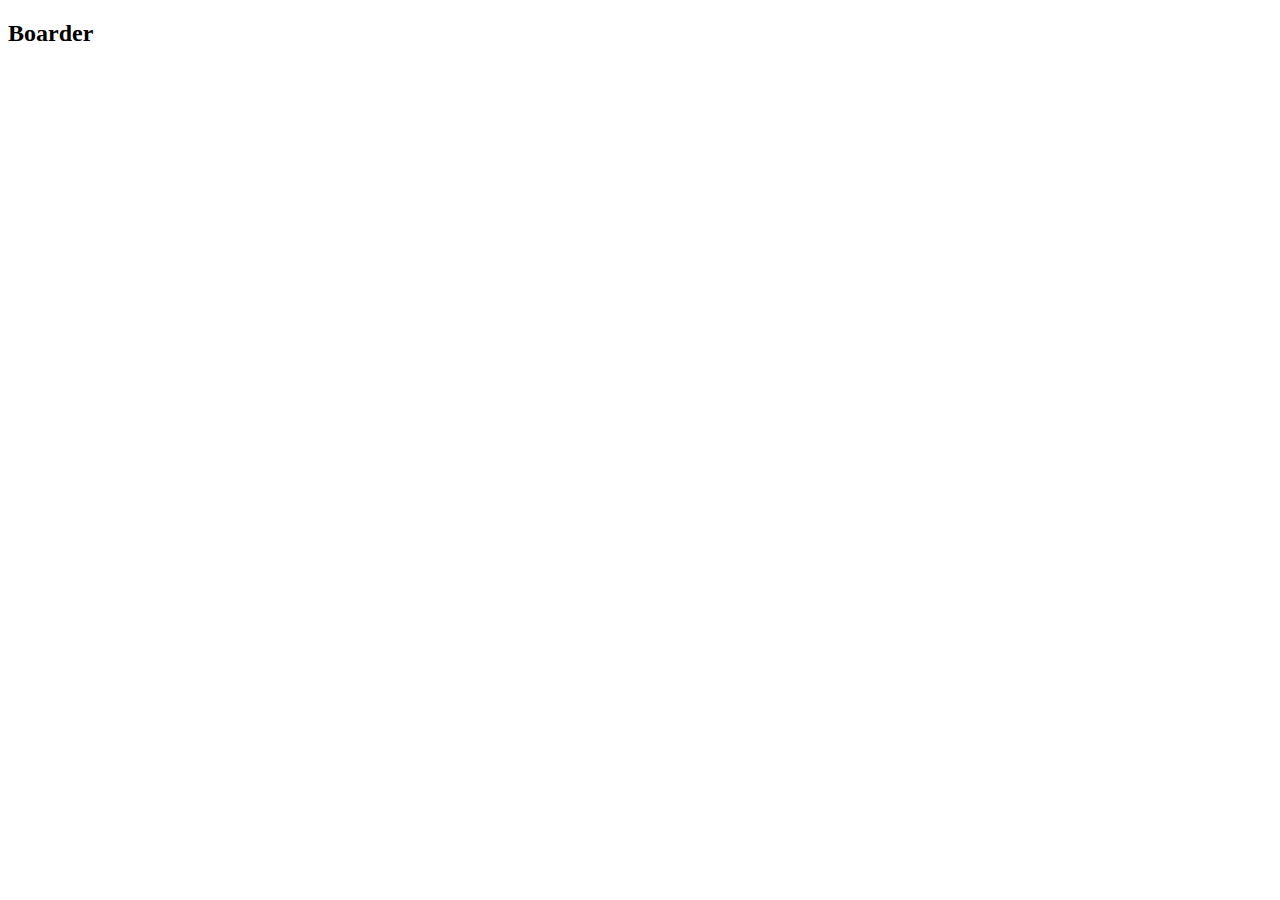
==== Desarrollo web/Front/html/css_cheat_sheet.html @ ec936365 "Created the .css and .html for the css cheat sheet" ====
<!DOCTYPE html>
<html lang="en">
<head>
    <meta charset="UTF-8">
    <meta http-equiv="X-UA-Compatible" content="IE=edge">
    <meta name="viewport" content="width=device-width, initial-scale=1.0">
    <title>CSS Cheat Sheet</title>
    <link rel="stylesheet" type="text/css" href="Desarrollo web/Front/css/css_cheat_sheet.css">
</head>
<body>
    <div>
        <h2 class="Subtitles">Boarder</h2>
    </div>
</body>
</html>
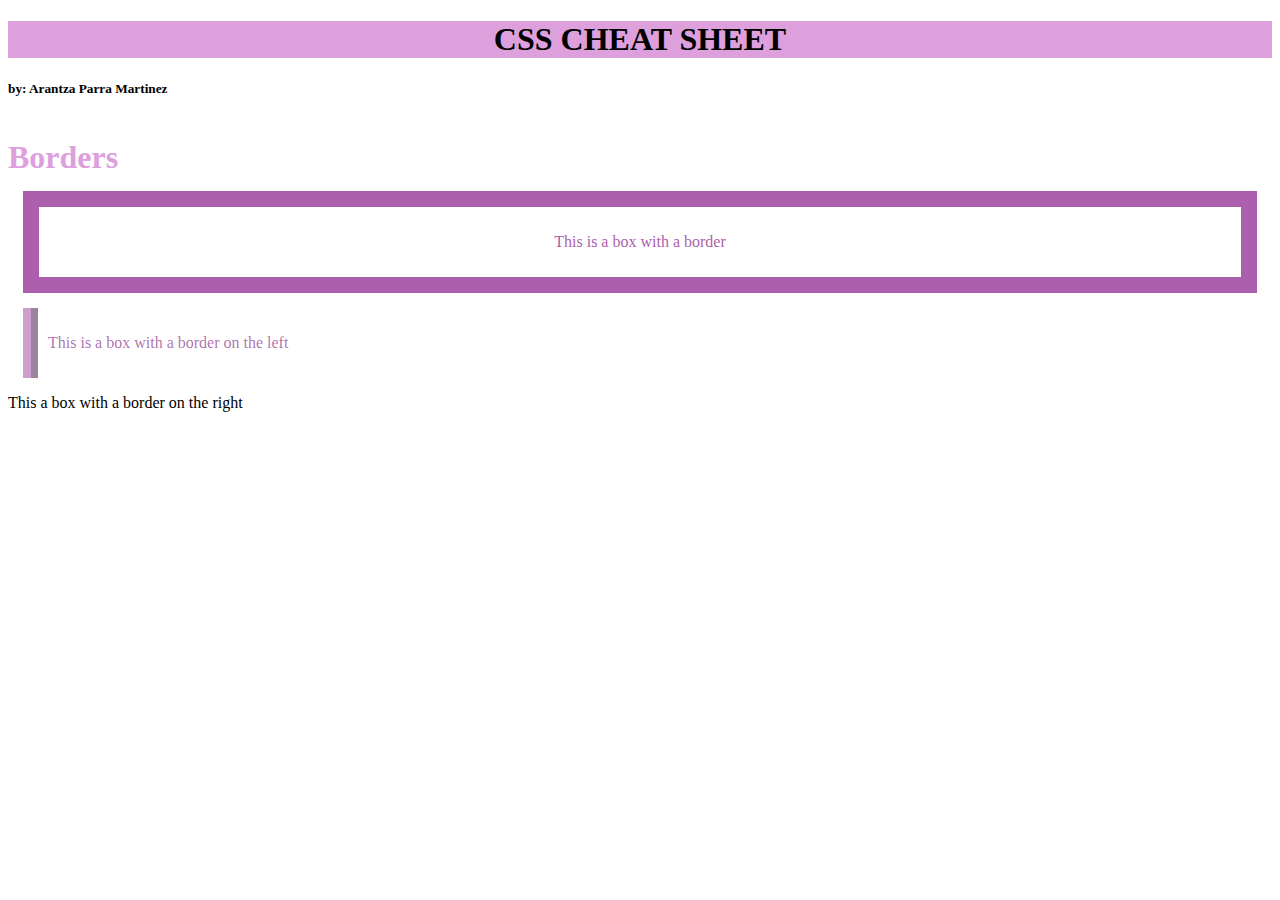
==== commit 6b69f3aa: "Added "borders" to the css cheat sheet" ====
--- a/Desarrollo web/Front/html/css_cheat_sheet.html
+++ b/Desarrollo web/Front/html/css_cheat_sheet.html
@@ -4,12 +4,27 @@
     <meta charset="UTF-8">
     <meta http-equiv="X-UA-Compatible" content="IE=edge">
     <meta name="viewport" content="width=device-width, initial-scale=1.0">
+    <link rel="stylesheet" type="text/css" href="../css/css_cheat_sheet.css">
     <title>CSS Cheat Sheet</title>
-    <link rel="stylesheet" type="text/css" href="Desarrollo web/Front/css/css_cheat_sheet.css">
 </head>
 <body>
-    <div>
-        <h2 class="Subtitles">Boarder</h2>
+    <h1>CSS CHEAT SHEET</h1>
+
+    <h5>by: Arantza Parra Martinez</h5>
+
+    <h4>Borders</h4>
+    <div class=border>
+       <p>This is a box with a border</p> 
     </div>
+    
+    <div class="border-left">
+        <p>This is a box with a  border on the left</p>
+    </div>
+    
+    <div class="border-right">
+        <p>This a box with a border on the right</p>
+
+    </div>
+
 </body>
 </html>--- a/Desarrollo web/Front/css/css_cheat_sheet.css
+++ b/Desarrollo web/Front/css/css_cheat_sheet.css
@@ -0,0 +1,25 @@
+h1{
+    background-color: plum;
+    text-align: center;
+}
+h4{
+  font-size: 2em;
+  color:plum;
+  margin-bottom: .3em;
+}
+.border{
+    border: 1rem solid;
+    text-align:center;
+    color:rgb(172,95,172); 
+    margin: 15px;
+    padding: 10px; 
+}
+
+.border-left{
+    border-left: 4mm;
+    border-left-style:ridge;
+    border-color: rgba(172,95,172,.6); 
+    margin: 15px;
+    padding: 10px; 
+    color:rgba(119, 12, 119, 0.6)
+}
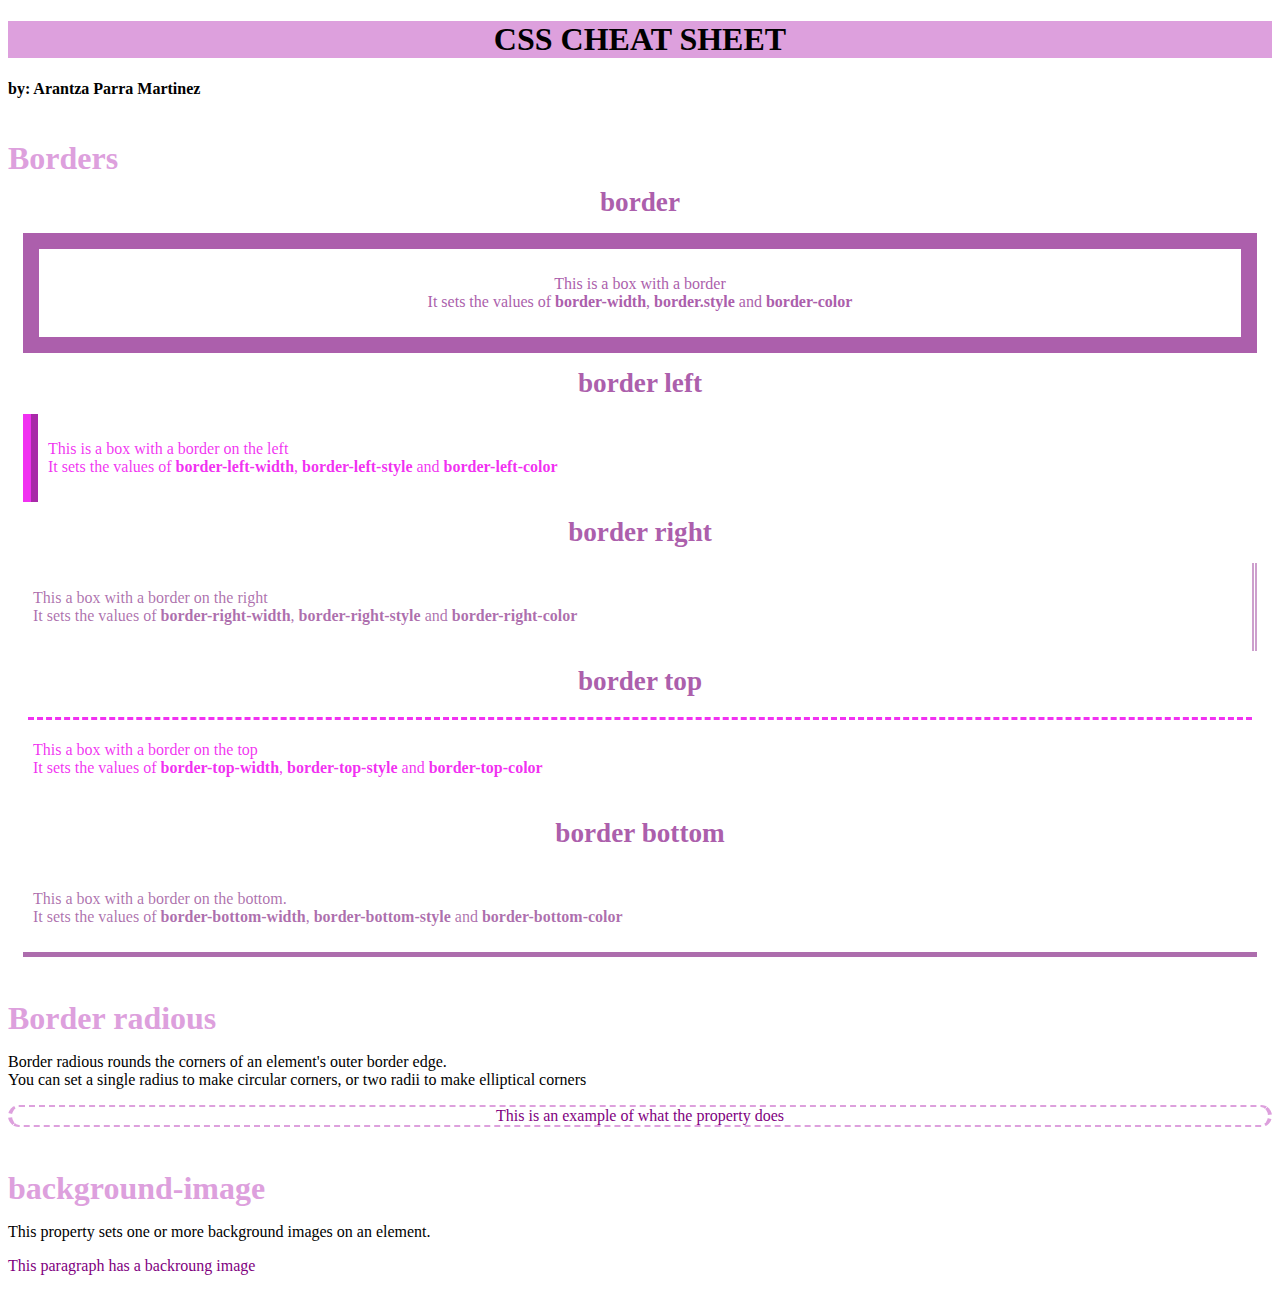
==== commit 1ac9da08: "Added infomation to the css cheat sheet" ====
--- a/Desarrollo web/Front/html/css_cheat_sheet.html
+++ b/Desarrollo web/Front/html/css_cheat_sheet.html
@@ -10,21 +10,68 @@
 <body>
     <h1>CSS CHEAT SHEET</h1>
 
-    <h5>by: Arantza Parra Martinez</h5>
+    <h6>by: Arantza Parra Martinez</h6>
 
     <h4>Borders</h4>
+    <h5>border</h5>
     <div class=border>
-       <p>This is a box with a border</p> 
+       <p>This is a box with a border<br>
+        It sets the values of <strong>border-width</strong>, 
+        <strong>border.style</strong> and 
+        <strong>border-color</strong></p> 
     </div>
-    
+
+    <h5>border left</h5>
     <div class="border-left">
-        <p>This is a box with a  border on the left</p>
+        <p>This is a box with a  border on the left<br>
+            It sets the values of <strong>border-left-width</strong>, 
+            <strong>border-left-style</strong> and 
+            <strong>border-left-color</strong></p>
     </div>
-    
+
+    <h5>border right</h5>
     <div class="border-right">
-        <p>This a box with a border on the right</p>
+        <p>This a box with a border on the right<br>
+            It sets the values of <strong>border-right-width</strong>, 
+            <strong>border-right-style</strong> and 
+            <strong>border-right-color</strong></p>
 
     </div>
 
+    <h5>border top</h5>
+    <div class="border-top">
+        <p>This a box with a border on the top<br>
+            It sets the values of <strong>border-top-width</strong>, 
+            <strong>border-top-style</strong> and 
+            <strong>border-top-color</strong></p>
+
+    </div>
+
+    <h5>border bottom</h5>
+    <div class="border-bottom">
+        <p>This a box with a border on the bottom.<br>
+            It sets the values of <strong>border-bottom-width</strong>, 
+            <strong>border-bottom-style</strong> and 
+            <strong>border-bottom-color</strong>
+        </p>
+    </div>
+
+    <h4>Border radious</h4>
+    <div>
+        <p> Border radious rounds the corners of an element's outer border edge. <br>
+        You can set a single radius to make circular corners, 
+        or two radii to make elliptical corners</p>
+        <p class="border-radious">
+            This is an example of what the property does
+         </p>
+    </div>
+
+    <h4>background-image</h4>
+<div>
+    <p> This property sets one or more background images on an element.</p>
+    <p class="background-image">This paragraph has a backroung image</p>
+</div>
+
+
 </body>
 </html>--- a/Desarrollo web/Front/css/css_cheat_sheet.css
+++ b/Desarrollo web/Front/css/css_cheat_sheet.css
@@ -6,6 +6,17 @@
   font-size: 2em;
   color:plum;
   margin-bottom: .3em;
+}
+h5{
+    font-size: 1.7em;
+    color:rgb(172,95,172);;
+    margin-bottom: .3em;
+    margin-top: 10px;
+    text-align: center;
+  }
+h6{
+    font-size: 1em;
+    margin-top:1px;
 }
 .border{
     border: 1rem solid;
@@ -18,8 +29,49 @@
 .border-left{
     border-left: 4mm;
     border-left-style:ridge;
-    border-color: rgba(172,95,172,.6); 
+    border-color: rgba(239, 19, 239, 0.876); 
     margin: 15px;
     padding: 10px; 
+    color:rgba(239, 19, 239, 0.876);
+}
+.border-right{
+    border-right:thick double;
+    border-color: rgba(172,95,172,.6);
+    margin: 15px;
+    padding: 10px;
     color:rgba(119, 12, 119, 0.6)
 }
+
+.border-top{
+    border-top:3px;
+    border-top-style:dashed;
+    margin: 20px;
+    padding: 5px;
+    color:rgba(239, 19, 239, 0.876);
+}
+.border-bottom{
+    border-bottom:thick double;
+    border-bottom-style:solid;
+    margin: 15px;
+    padding: 10px;
+    color:rgba(119, 12, 119, 0.6)
+}
+
+.border-radious{
+    border: dashed;
+    border-radius:50px;
+    border-width: 2px 4px;
+    border-color:plum;
+    text-align: center;
+    color:purple
+}
+.background-image{
+    background-image: url("https://i.pinimg.com/originals/7c/e3/ff/7ce3ffef8231526180a4e86914e67cc9.jpg");
+    background-size:20px;
+    color:purple;
+}
+
+
+
+
+
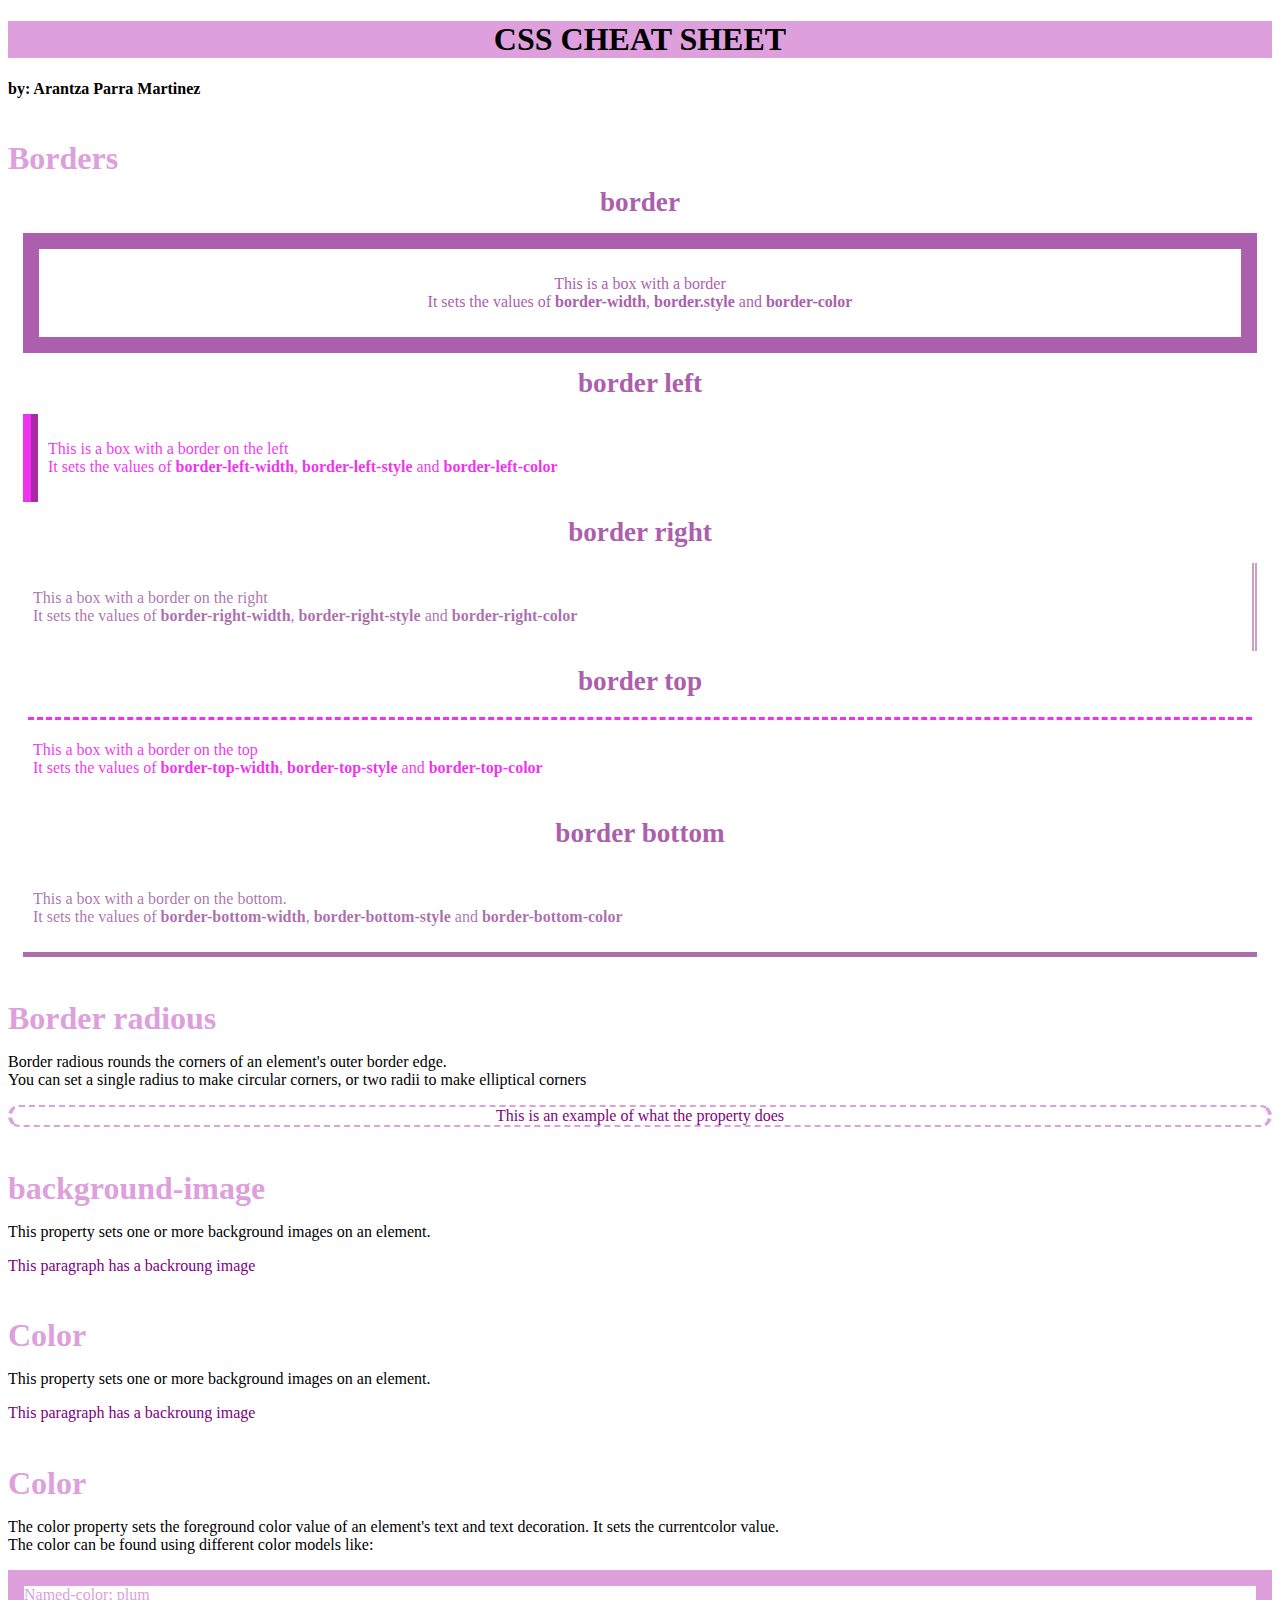
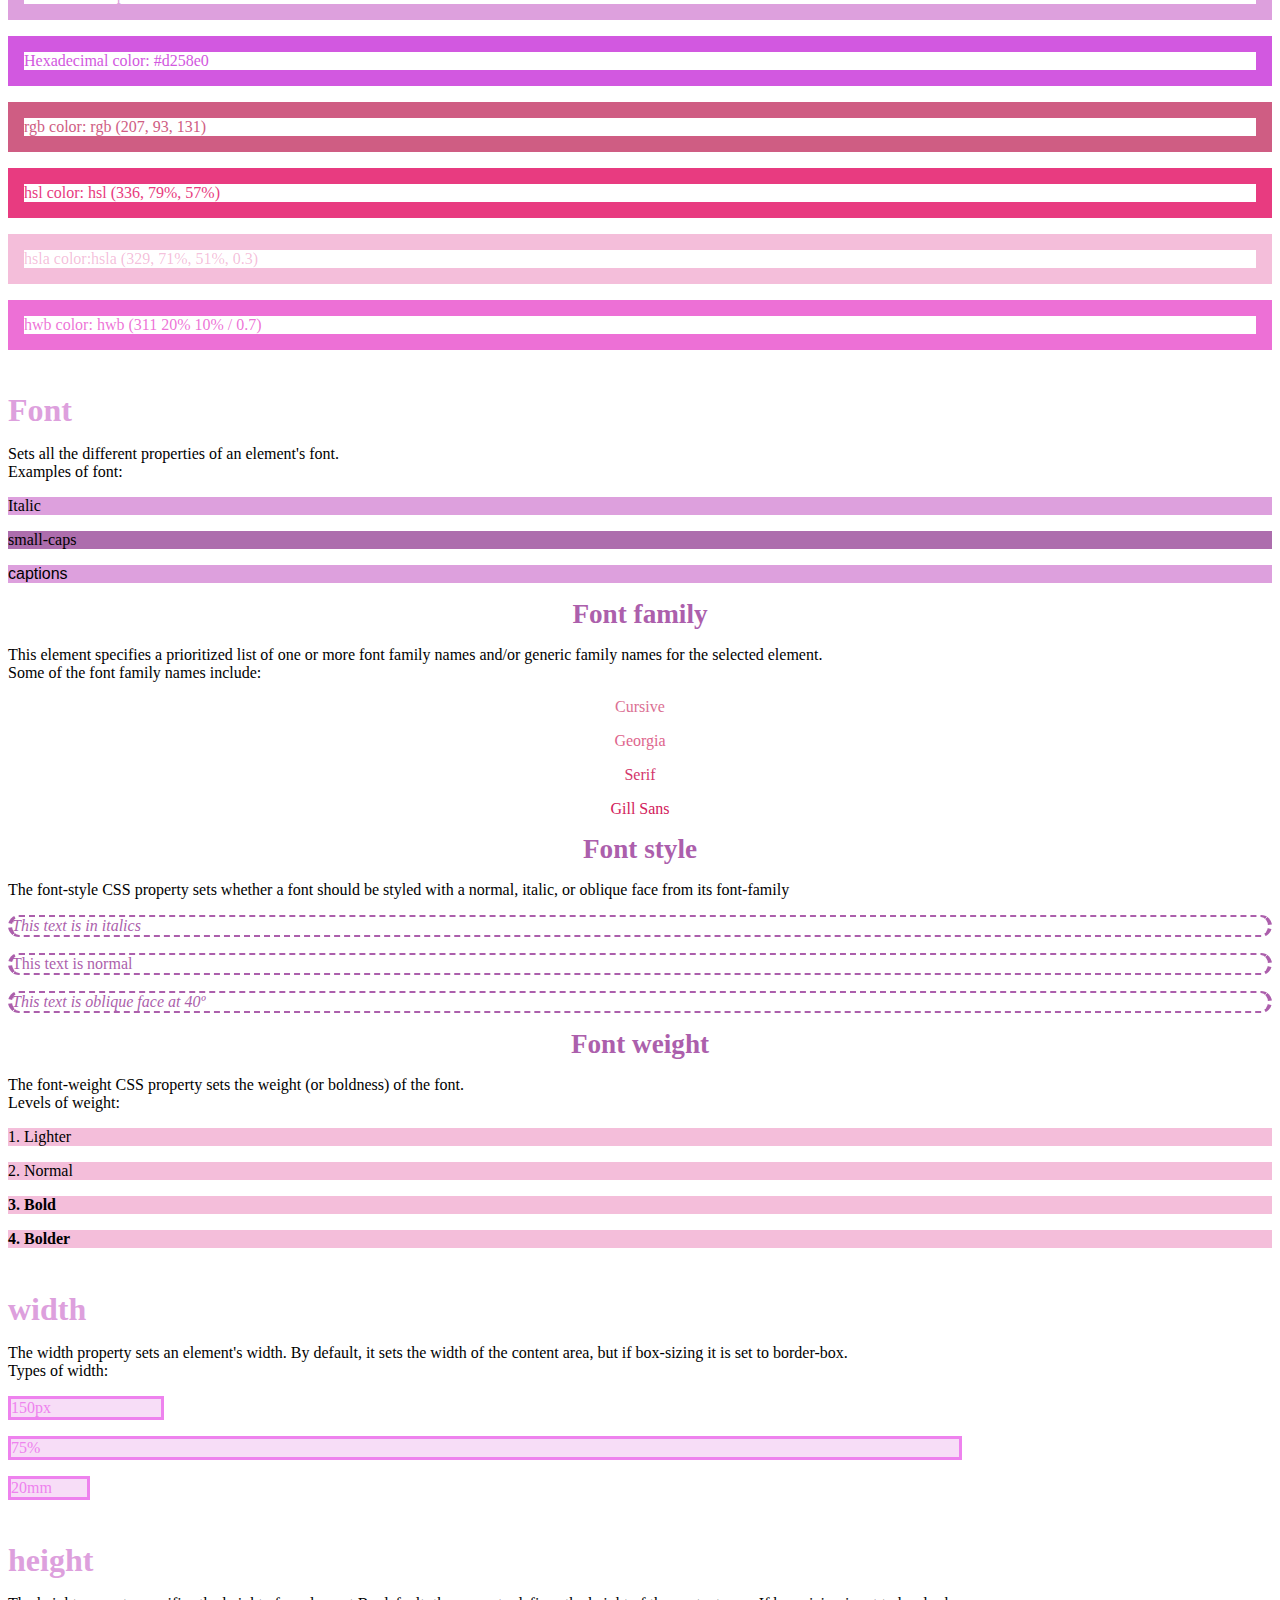
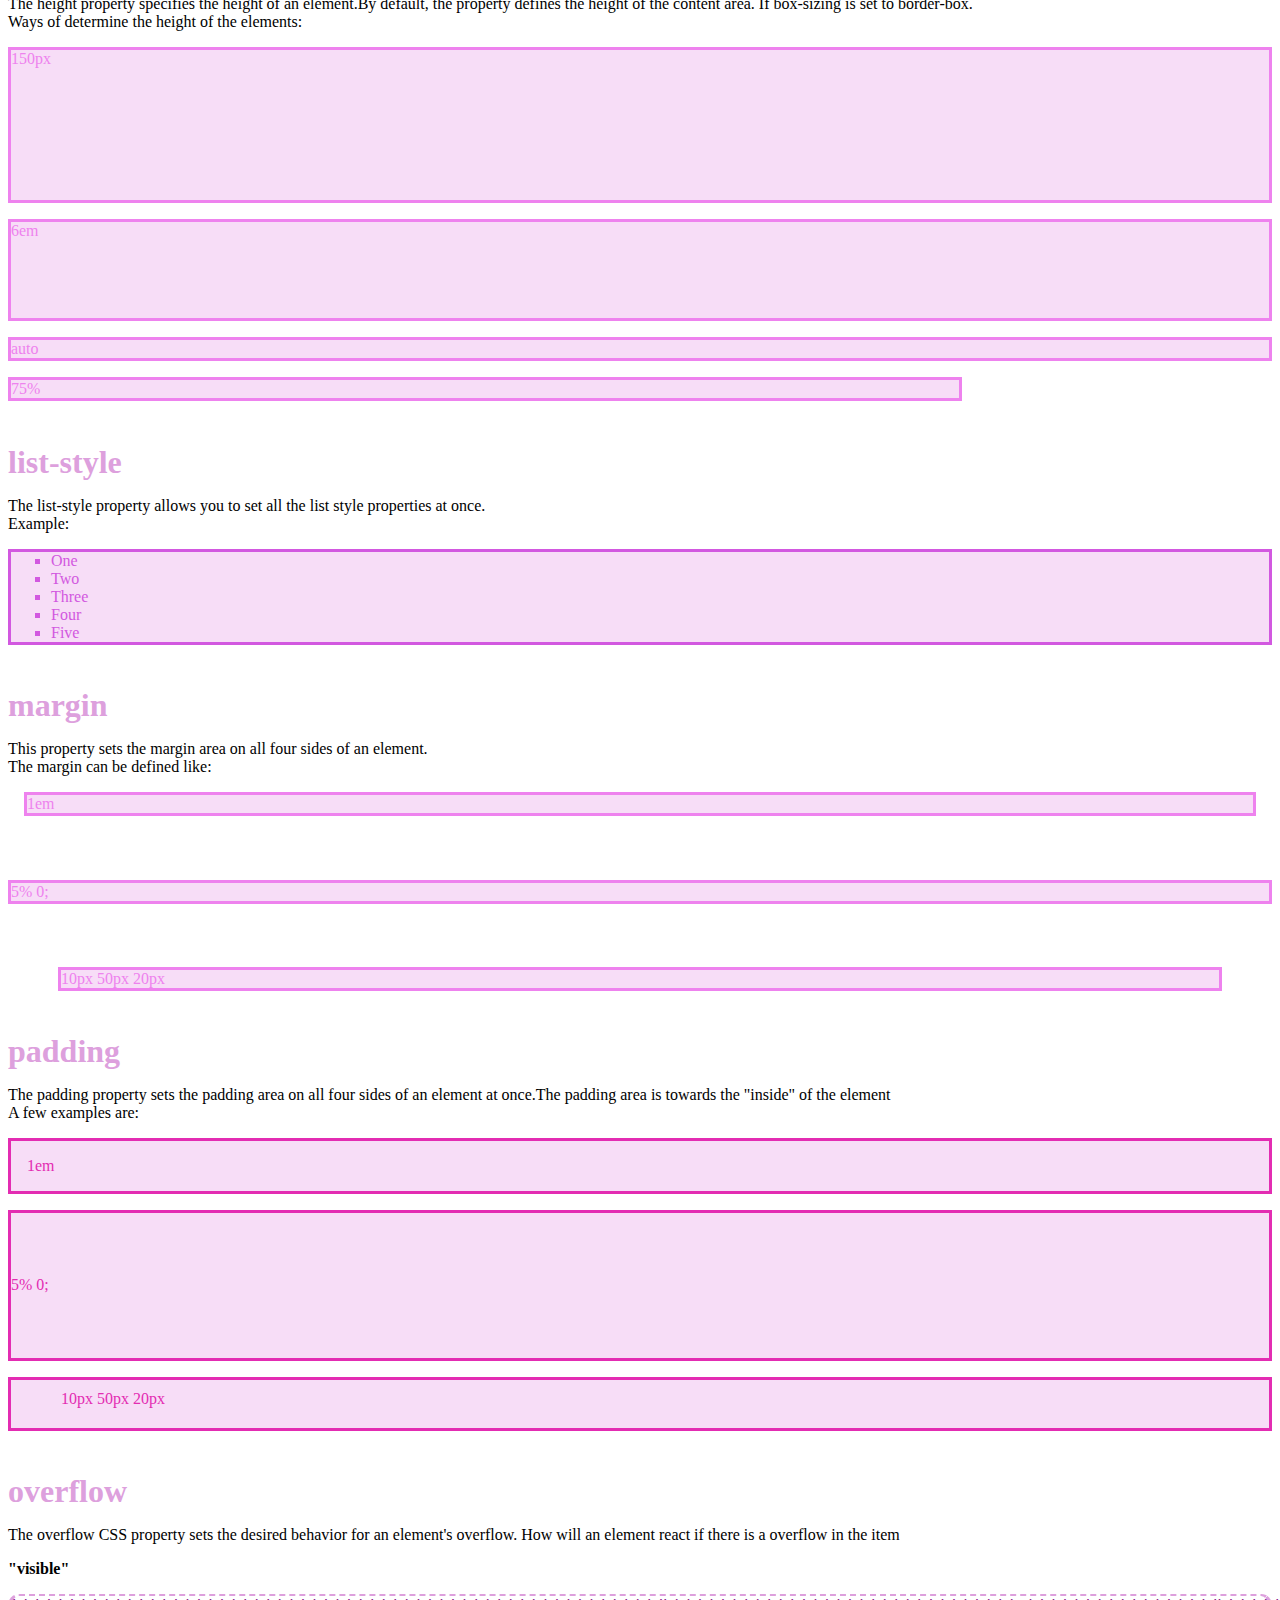
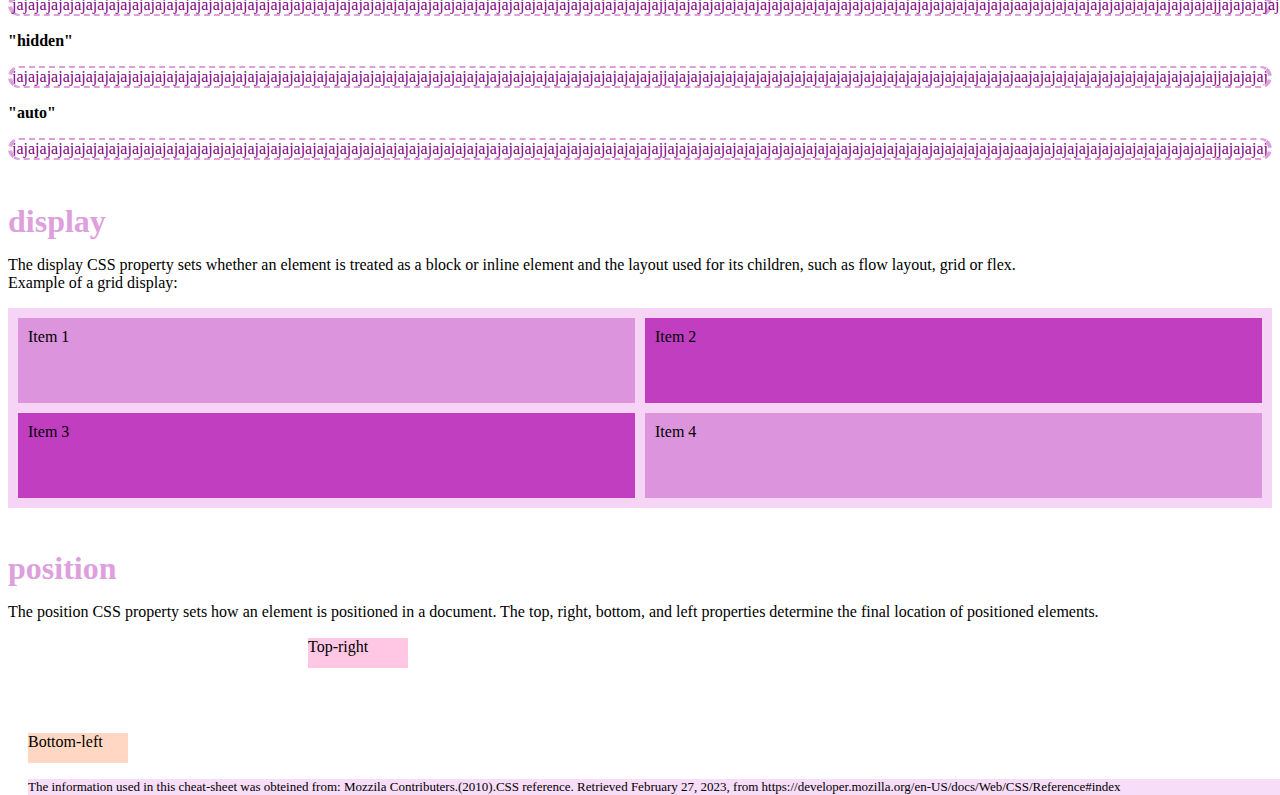
==== commit d84dd28f: "Added the missing information and style to the cheat sheet" ====
--- a/Desarrollo web/Front/html/css_cheat_sheet.html
+++ b/Desarrollo web/Front/html/css_cheat_sheet.html
@@ -22,7 +22,7 @@
     </div>
 
     <h5>border left</h5>
-    <div class="border-left">
+    <div id="border-left">
         <p>This is a box with a  border on the left<br>
             It sets the values of <strong>border-left-width</strong>, 
             <strong>border-left-style</strong> and 
@@ -30,7 +30,7 @@
     </div>
 
     <h5>border right</h5>
-    <div class="border-right">
+    <div id="border-right">
         <p>This a box with a border on the right<br>
             It sets the values of <strong>border-right-width</strong>, 
             <strong>border-right-style</strong> and 
@@ -39,7 +39,7 @@
     </div>
 
     <h5>border top</h5>
-    <div class="border-top">
+    <div id="border-top">
         <p>This a box with a border on the top<br>
             It sets the values of <strong>border-top-width</strong>, 
             <strong>border-top-style</strong> and 
@@ -48,7 +48,7 @@
     </div>
 
     <h5>border bottom</h5>
-    <div class="border-bottom">
+    <div id="border-bottom">
         <p>This a box with a border on the bottom.<br>
             It sets the values of <strong>border-bottom-width</strong>, 
             <strong>border-bottom-style</strong> and 
@@ -69,9 +69,139 @@
     <h4>background-image</h4>
 <div>
     <p> This property sets one or more background images on an element.</p>
-    <p class="background-image">This paragraph has a backroung image</p>
-</div>
-
-
+    <p id="background-image">This paragraph has a backroung image</p>
+</div>
+
+<h4>Color</h4>
+<div>
+    <p> This property sets one or more background images on an element.</p>
+    <p id="background-image">This paragraph has a backroung image</p>
+</div>
+
+<h4>Color</h4>
+<div>
+    <p>The color property sets the foreground color value of an element's text and text decoration. It sets the currentcolor value. 
+    <br> The color can be found using different color models like: </p>
+    <p id="name-color">Named-color: plum</p>
+    <p id="hexa-color">Hexadecimal color: #d258e0</p>
+    <p id="rgb-color">rgb color: rgb (207, 93, 131)</p>
+    <p id="hsl-color">hsl color: hsl (336, 79%, 57%)</p>
+    <p id="hsla-color">hsla color:hsla (329, 71%, 51%, 0.3)</p>
+    <p id="hwb-color">hwb color: hwb (311 20% 10% / 0.7)</p>
+
+</div>
+
+<h4>Font</h4>
+<div>
+<p>Sets all the different properties of an element's font. <br>
+Examples of font:</p>
+<p id="italic">Italic</p>
+<p id="small-caps">small-caps</p>
+<p id="captions">captions</p>
+</div>
+
+<h5>Font family</h5>
+<div>
+   <p>This element specifies a prioritized list of one or more font family names and/or generic family names for the selected element. <br>
+    Some of the font family names include:</p> 
+    <p id="cursive">Cursive</p>
+    <p id="georgia">Georgia</p>
+    <p id="serif">Serif</p>
+    <p id="gill-sans">Gill Sans</p>
+   
+</div>
+<h5>Font style</h5>
+<div>
+    <p>The font-style CSS property sets whether a font should be styled with a normal, italic, or oblique face from its font-family</p>
+    <p id="italics">This text is in italics</p>
+    <p id="normal">This text is normal</p>
+    <p id="oblique">This text is oblique face at 40º</p>
+</div>
+
+<h5>Font weight</h5>
+<div>
+    <p>The font-weight CSS property sets the weight (or boldness) of the font.<br>Levels of weight:</p>
+    <p id="weight-light">1. Lighter</p>
+    <p id="weight-normal">2. Normal</p>
+    <p id="weight-bold">3. Bold</p>
+    <p id="weight-bolder">4. Bolder</p>
+</div>
+
+<h4>width</h4>
+<div>
+    <p>The width property sets an element's width. By default, it sets the width of the content area, but if box-sizing it is set to border-box.<br> Types of width:</p>
+    <p id="box1">150px</p>
+    <p id="box2">75%</p>
+    <p id="box3">20mm</p>
+</div>
+
+<h4>height</h4>
+<div>
+    <p>The height property specifies the height of an element.By default, the property defines the height of the content area. If box-sizing is set to border-box. <br>Ways of determine the height of the elements:</p>
+    <p id="box4">150px</p>
+    <p id="box5">6em</p>
+    <p id="box6">auto</p>
+    <p id="box7">75%</p>
+</div>
+<h4>list-style</h4>
+<div>
+    <p>The list-style property allows you to set all the list style properties at once.<br>Example:</p>
+    <ul class="list">
+        <li>One</li>
+        <li>Two </li>
+        <li>Three</li>
+        <li>Four</li>
+        <li>Five</li>
+    </ul>
+</div>
+
+<h4>margin</h4>
+<div>
+    <p>This property sets the margin area on all four sides of an element. <br> The margin can be defined like:</p>
+    <p id="box8"> 1em</p>
+    <p id="box9"> 5% 0;</p>
+    <p id="box10"> 10px 50px 20px</p>
+</div>
+
+
+<h4>padding</h4>
+<div>
+    <p> The padding property sets the padding area on all four sides of an element at once.The padding area is towards the "inside" of the element<br>
+        A few examples are:</p>
+        <p id="box11"> 1em</p>
+    <p id="box12"> 5% 0;</p>
+    <p id="box13"> 10px 50px 20px</p>
+</div>
+
+<h4>overflow</h4>
+<div>
+    <p>The overflow CSS property sets the desired behavior for an element's overflow. How will an element react if there is a overflow in the item </p>
+    <p><strong>"visible"</strong></p>
+    <p id="visible" class="border-radious">[base64]</p>
+    <p><strong>"hidden"</strong></p>
+    <p id="hidden" class="border-radious">[base64]</p>
+    <p><strong>"auto"</strong></p>
+    <p id="auto" class="border-radious">[base64]</p>
+</div>
+
+<h4>display</h4>
+<div>
+<p>The display CSS property sets whether an element is treated as a block or inline element and the layout used for its children, such as flow layout, grid or flex. <br> Example of a grid display:</p>
+    <div id="grid-layout1" >
+        <div class="grid-item1">Item 1</div>
+        <div  class="grid-item1">Item 2</div>
+        <div class="grid-item1">Item 3</div>
+        <div class="grid-item1">Item 4</div>
+    </div>
+</div>
+
+<h4>position</h4>
+<div>
+    <p>The position CSS property sets how an element is positioned in a document. The top, right, bottom, and left properties determine the final location of positioned elements.</p>
+    <p id="top-right">Top-right</p>
+    <p id="bottom-left">Bottom-left</p>
+
+</div>
+<p id="referencias">The information used in this cheat-sheet was obteined from: Mozzila Contributers.(2010).CSS reference. Retrieved February 27, 2023, from https://developer.mozilla.org/en-US/docs/Web/CSS/Reference#index</p>
 </body>
 </html>--- a/Desarrollo web/Front/css/css_cheat_sheet.css
+++ b/Desarrollo web/Front/css/css_cheat_sheet.css
@@ -9,7 +9,7 @@
 }
 h5{
     font-size: 1.7em;
-    color:rgb(172,95,172);;
+    color:rgb(172,95,172);
     margin-bottom: .3em;
     margin-top: 10px;
     text-align: center;
@@ -26,7 +26,7 @@
     padding: 10px; 
 }
 
-.border-left{
+#border-left{
     border-left: 4mm;
     border-left-style:ridge;
     border-color: rgba(239, 19, 239, 0.876); 
@@ -34,7 +34,7 @@
     padding: 10px; 
     color:rgba(239, 19, 239, 0.876);
 }
-.border-right{
+#border-right{
     border-right:thick double;
     border-color: rgba(172,95,172,.6);
     margin: 15px;
@@ -42,14 +42,14 @@
     color:rgba(119, 12, 119, 0.6)
 }
 
-.border-top{
+#border-top{
     border-top:3px;
     border-top-style:dashed;
     margin: 20px;
     padding: 5px;
     color:rgba(239, 19, 239, 0.876);
 }
-.border-bottom{
+#border-bottom{
     border-bottom:thick double;
     border-bottom-style:solid;
     margin: 15px;
@@ -65,13 +65,268 @@
     text-align: center;
     color:purple
 }
-.background-image{
+#background-image{
     background-image: url("https://i.pinimg.com/originals/7c/e3/ff/7ce3ffef8231526180a4e86914e67cc9.jpg");
     background-size:20px;
     color:purple;
 }
 
-
-
-
-
+#italic{
+    font:italic;
+    background-color:plum;
+
+}
+#small-caps{
+    font:small-caps;
+    background-color:rgba(119, 12, 119, 0.6);
+
+}
+#captions{
+    font:caption;
+    background-color:plum;
+
+}
+
+#cursive{
+    font-family: cursive;
+    text-align:center;
+    color:palevioletred;
+}
+
+#georgia{
+    font-family: Georgia, 'Times New Roman', Times, serif;
+    text-align:center;
+    color:rgb(222, 100, 140);
+}
+
+#serif{
+    font-family:serif ;
+    text-align:center;
+    color:rgb(212, 55, 107);
+    
+}
+#gill-sans{
+    font-family:serif ;
+    text-align:center;
+    color:rgb(210, 32, 91);
+}
+#name-color{
+    color:plum;
+    border:1rem solid;
+}
+#hexa-color{
+    color:#d258e0;
+    border:1rem solid;
+}
+#rgb-color{
+    color:rgb(207, 93, 131);
+    border:1rem solid;
+}
+#hsl-color{
+    color:hsl(336, 79%, 57%);
+    border:1rem solid ;
+}
+#hsla-color{
+    color:hsla(329, 71%, 51%, 0.3);
+    border:1rem solid ;
+}
+#hwb-color{
+    color:hwb(311 20% 10% / 0.7);
+    border:1rem solid ;
+}
+#italics{
+    font-style: italic;
+    border: dashed;
+    border-radius:50px;
+    border-width: 2px 4px;
+    color:rgb(172,95,172);
+    
+}
+#normal{
+    font-style: normal;
+    border: dashed;
+    border-radius:50px;
+    border-width: 2px 4px;
+    color:rgb(172,95,172);
+}
+#oblique{
+    font-style: oblique 40deg;
+    border: dashed;
+    border-radius:50px;
+    border-width: 2px 4px;
+    color:rgb(172,95,172);
+}
+#weight-light{
+    font-weight:lighter;
+    background-color:hsla(329, 71%, 51%, 0.3) ;
+}
+#weight-normal{
+    font-weight: normal;
+    background-color:hsla(329, 71%, 51%, 0.3) ;
+
+}
+#weight-bold{
+    font-weight:bold;
+    background-color:hsla(329, 71%, 51%, 0.3) ;
+}
+#weight-bolder{
+    font-weight: bolder;
+    background-color:hsla(329, 71%, 51%, 0.3) ;
+
+}
+#box1{
+    border:solid;
+    width:150px;
+    color:violet;
+    background-color: rgba(230, 144, 230, 0.311);
+}
+#box2{
+    border:solid;
+    width:75%;
+    color:violet;
+    background-color: rgba(230, 144, 230, 0.311);
+}
+#box3{
+    border:solid;
+    width:20mm;
+    color:violet;
+    background-color: rgba(230, 144, 230, 0.311);
+}
+#box4{
+    border:solid;
+    height:150px;
+    color:violet;
+    background-color: rgba(230, 144, 230, 0.311);
+}
+#box5{
+    border:solid;
+    height:6em;
+    color:violet;
+    background-color: rgba(230, 144, 230, 0.311);
+}
+#box6{
+    border:solid;
+    width:auto;
+    color:violet;
+    background-color: rgba(230, 144, 230, 0.311);
+}
+#box7{
+    border:solid;
+    width:75%;
+    color:violet;
+    background-color: rgba(230, 144, 230, 0.311);
+}
+.list{
+    border:solid;
+    border-color: #d258e0;
+    background-color:rgba(230, 144, 230, 0.311) ;
+    list-style: inside;
+    list-style:square;
+    color:#d258e0;
+}
+#box8{
+    border:solid;
+    margin:1em;
+    color:violet;
+    background-color: rgba(230, 144, 230, 0.311);
+}
+#box9{
+    border:solid;
+    margin:5% 0;
+    color:violet;
+    background-color: rgba(230, 144, 230, 0.311);
+}
+#box10{
+    border:solid;
+    margin:10px 50px 20px;
+    color:violet;
+    background-color: rgba(230, 144, 230, 0.311);
+}
+#box11{
+    border:solid;
+    padding:1em;
+    color:rgb(227, 44, 178);
+    background-color: rgba(230, 144, 230, 0.311);
+}
+#box12{
+    border:solid;
+    padding:5% 0;
+    color:rgb(227, 44, 178);
+    background-color: rgba(230, 144, 230, 0.311);
+}
+#box13{
+    border:solid;
+    padding:10px 50px 20px;
+    color:rgb(227, 44, 178);
+    background-color: rgba(230, 144, 230, 0.311);
+}
+#visible{
+    overflow: visible;
+    margin-top: auto;
+}
+#hidden{
+    overflow:hidden;
+}
+#auto{
+    overflow:auto;
+}
+#grid-layout1{
+    padding: 10px;
+    height: 20vh;
+    background-color: rgb(246, 212, 246);
+    display: grid;
+    grid-template-columns:repeat(2, 1fr);
+    grid-template-rows: repeat(2, 1fr);
+    gap:10px;
+}
+.grid-item1{
+    padding: 10px;
+    /* margin:10px; */
+}
+.grid-item1:nth-child(1){
+    background-color: rgb(220, 149, 220);
+    padding: 10px;
+}
+.grid-item1:nth-child(4){
+    background-color: rgb(220, 149, 220);
+    padding: 10px;
+}
+.grid-item1:nth-child(2){
+    background-color: rgb(193, 62, 193);
+    padding: 10px;
+}
+.grid-item1:nth-child(3){
+    background-color: rgb(193, 62, 193);
+    padding: 10px;
+}
+#top-right{
+    width: 100px;
+    height: 30px;
+    background-color: #ffc7e4;
+    position: relative;
+    top: 1px;
+    right: -300px;
+}
+#bottom-left{
+    width: 100px;
+    height: 30px;
+    background-color: #ffd7c2;
+    position: relative;
+    bottom: -50px;
+    right: -20px;
+}
+#referencias{
+    width: auto;
+    height: auto;
+    padding:0%;
+    background-color:rgba(230, 144, 230, 0.311);
+    position: relative;
+    bottom: -50px;
+    right: -20px;
+    font-size: small;
+
+}
+
+
+
+
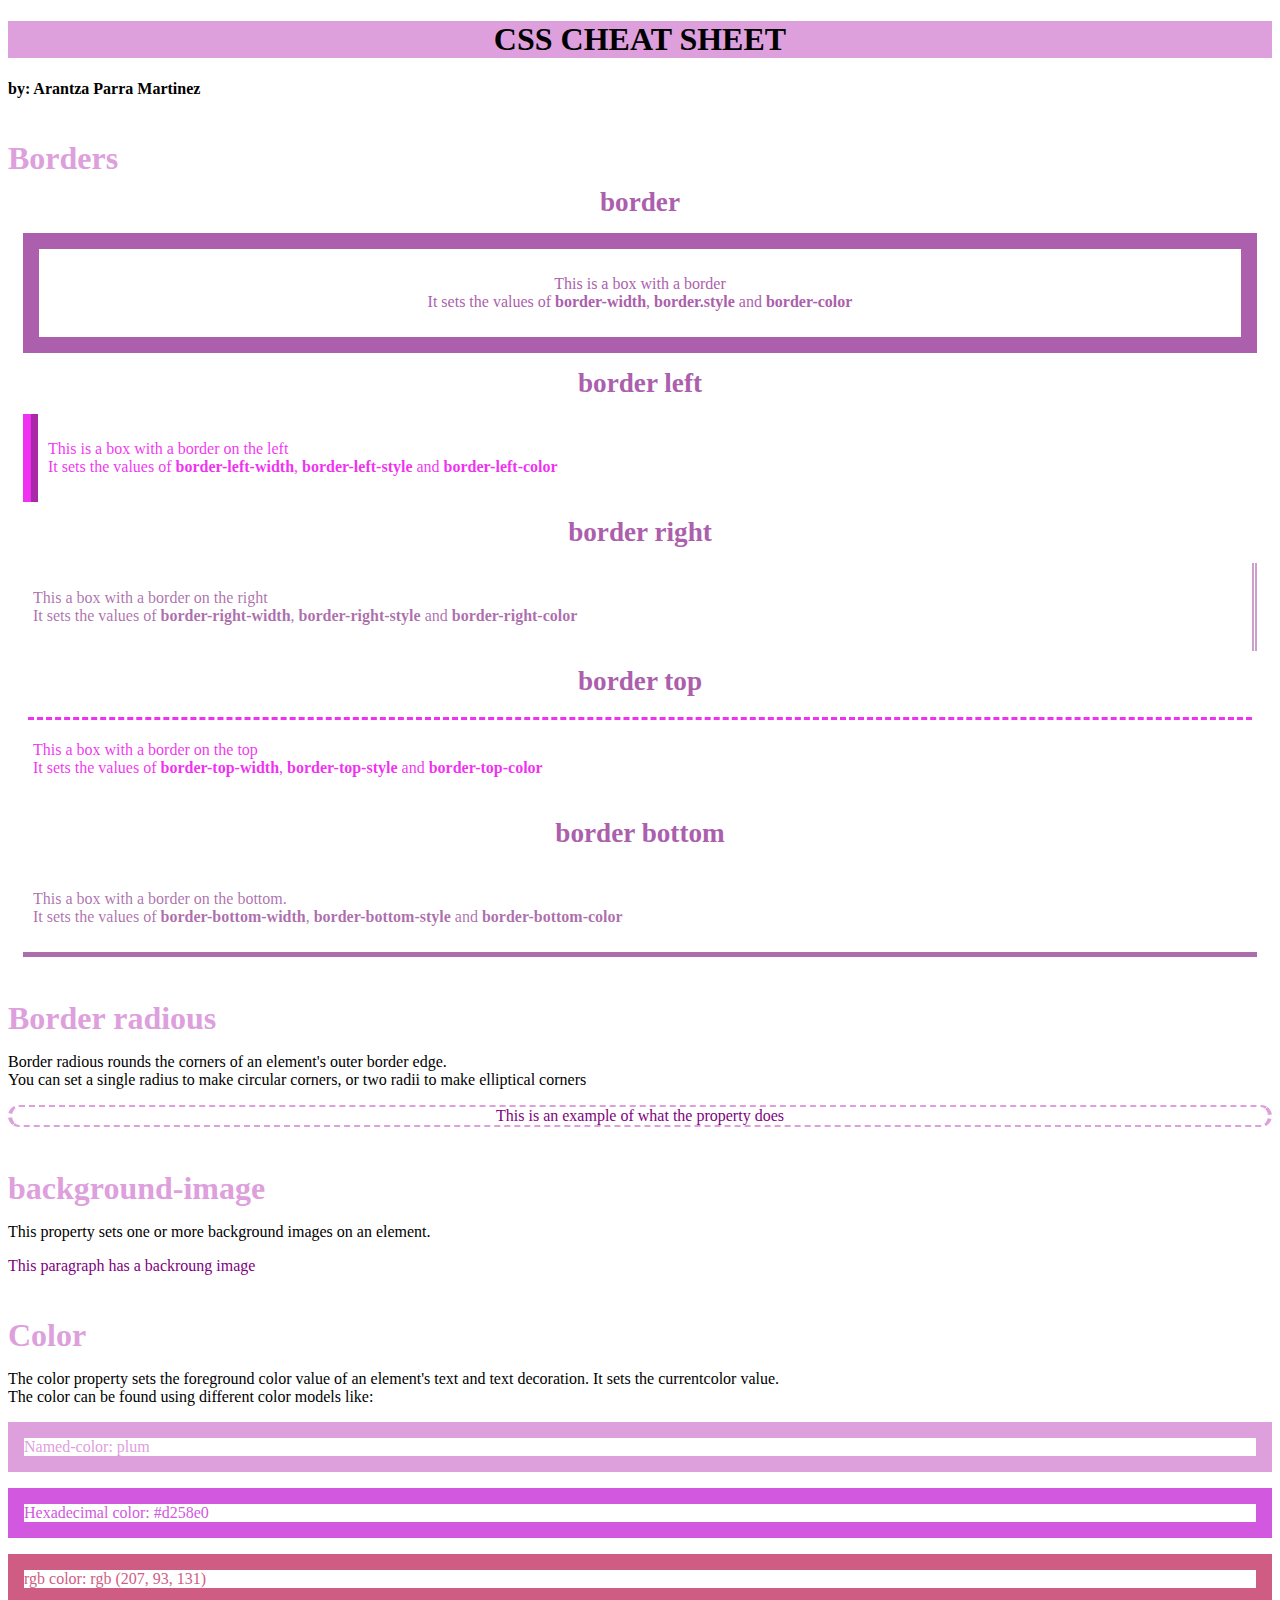
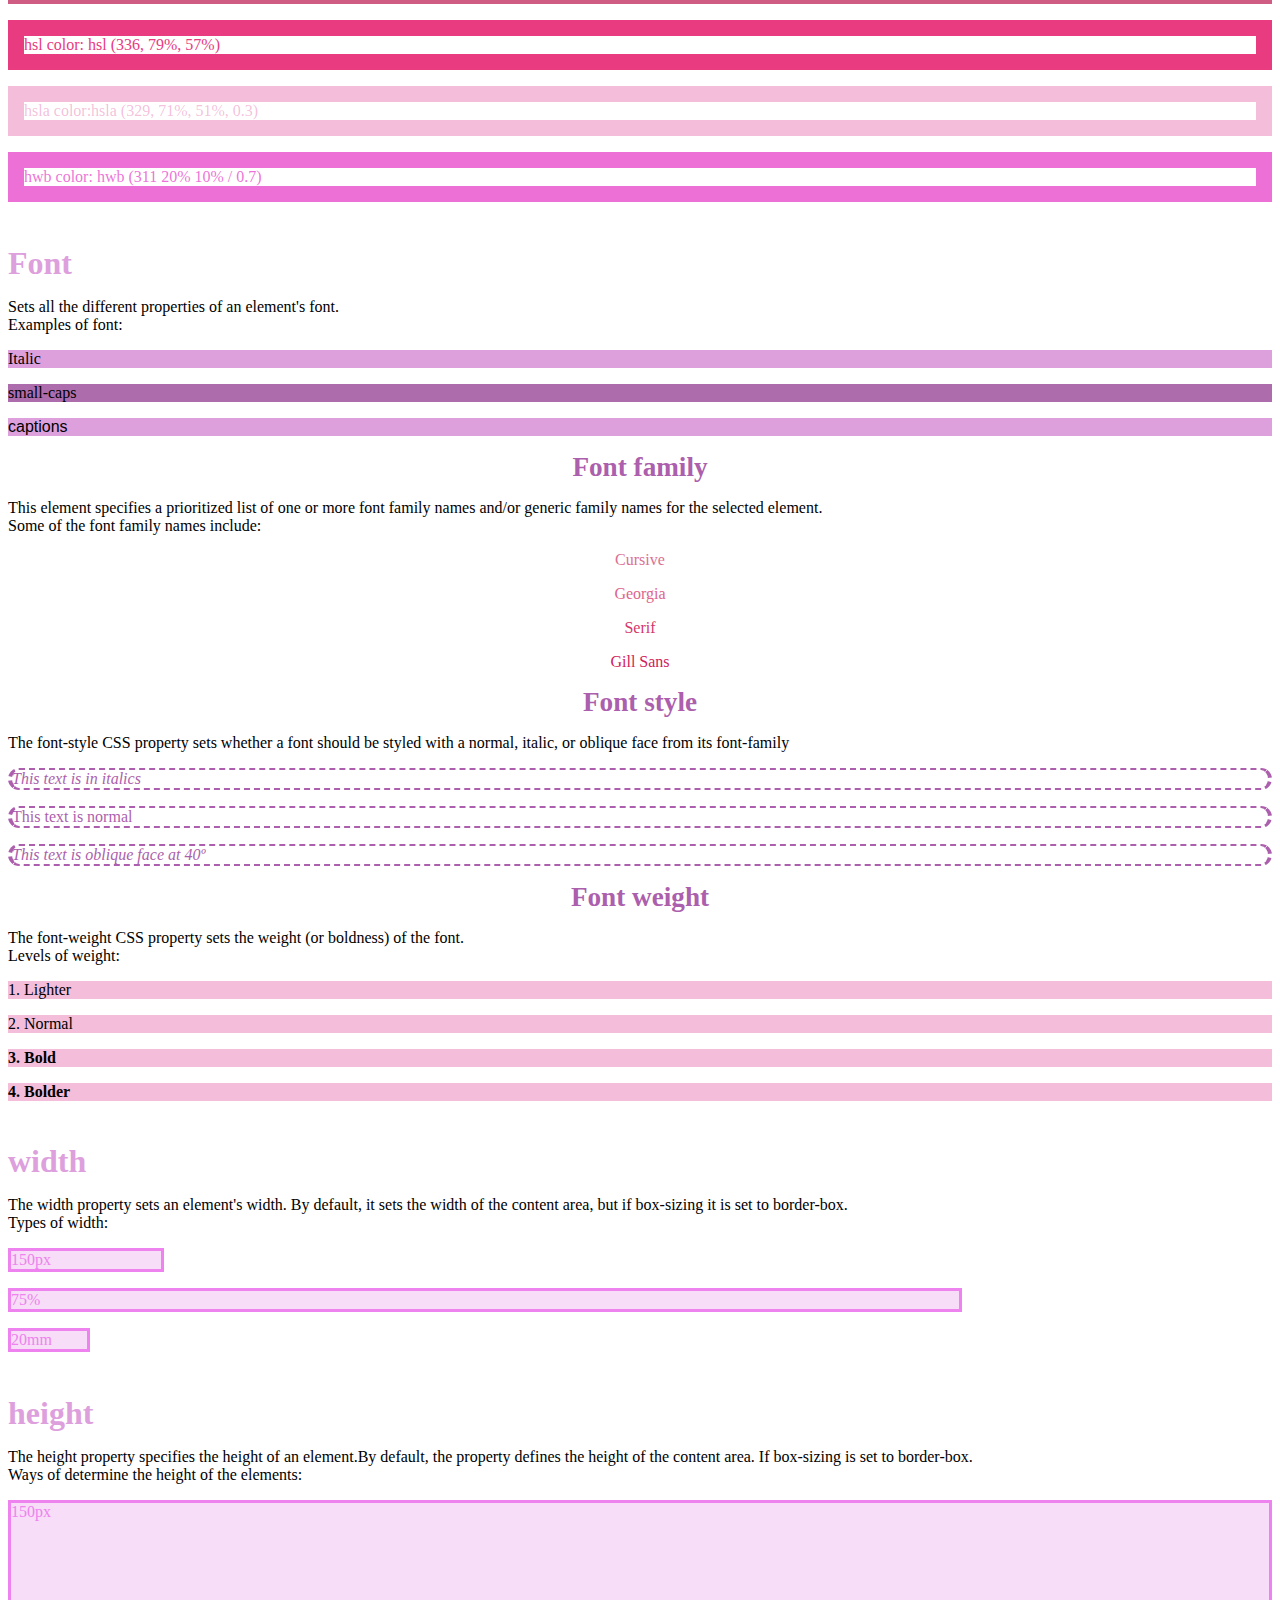
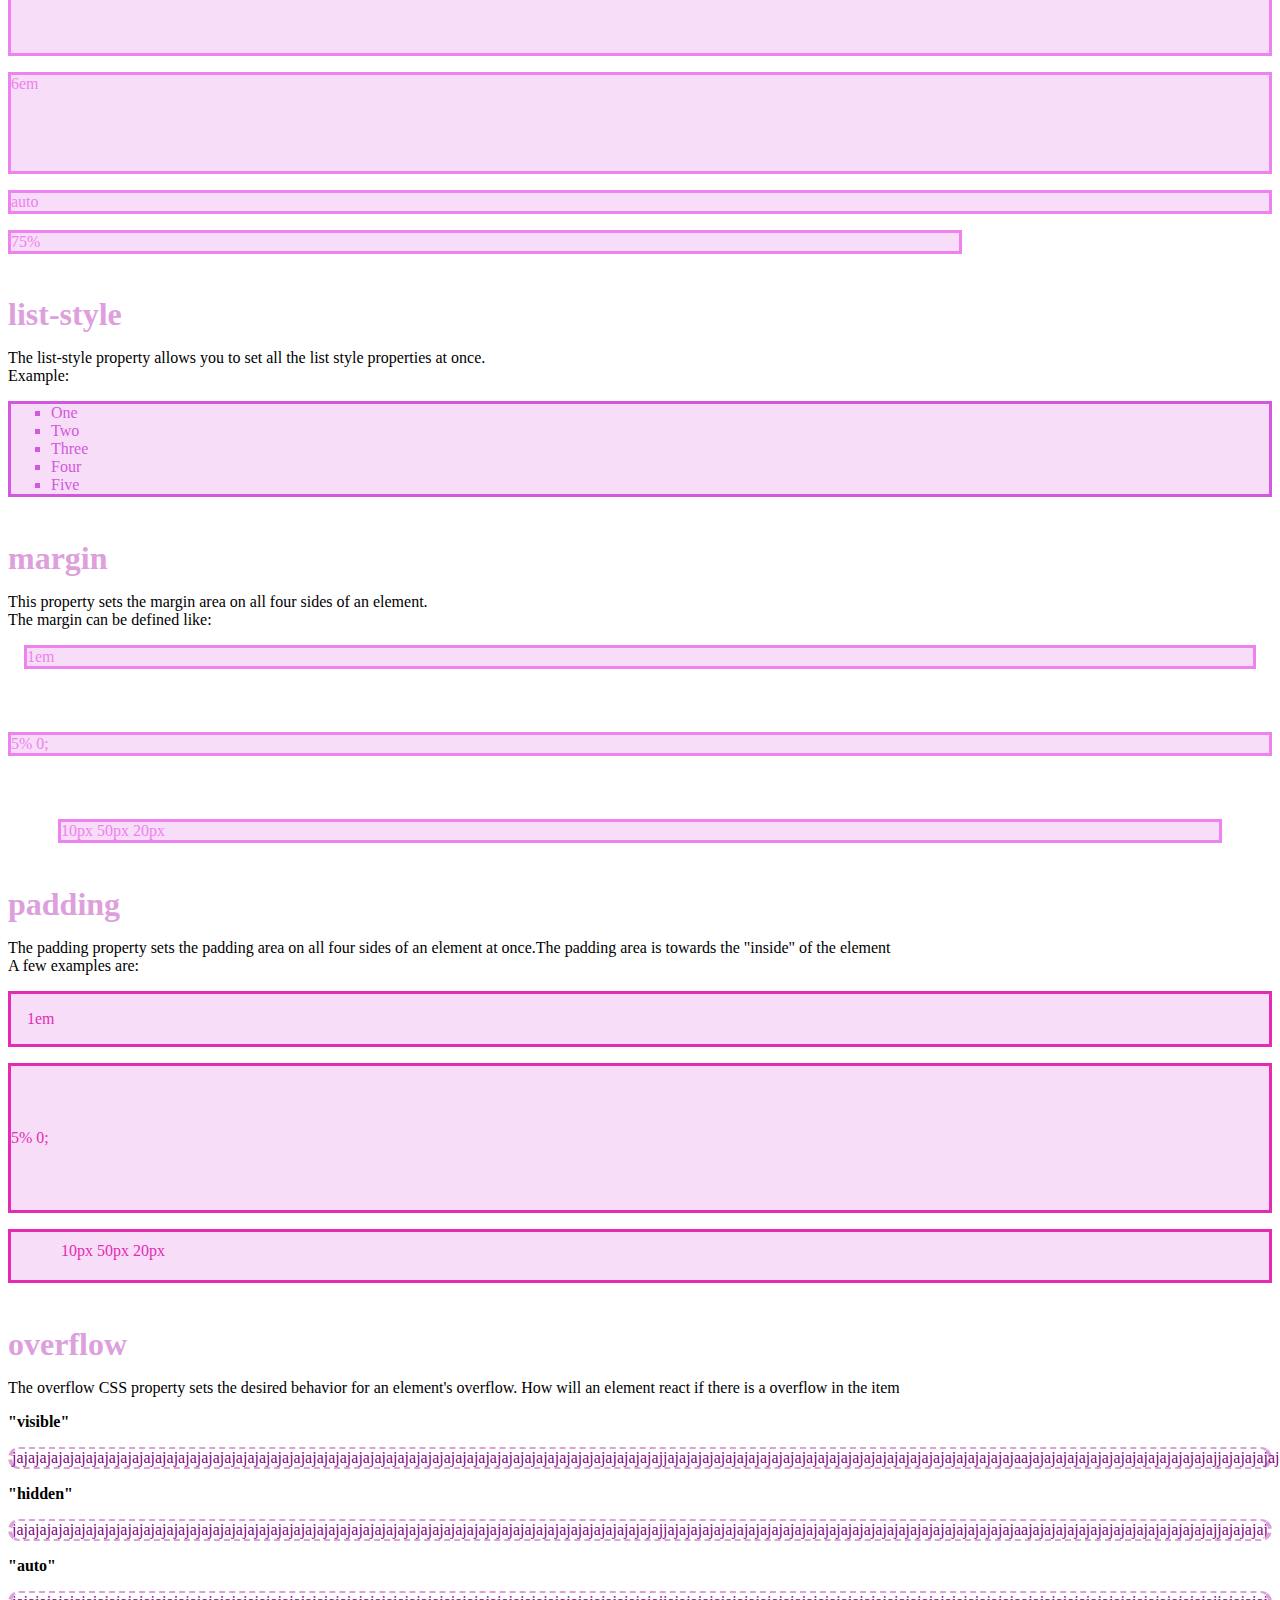
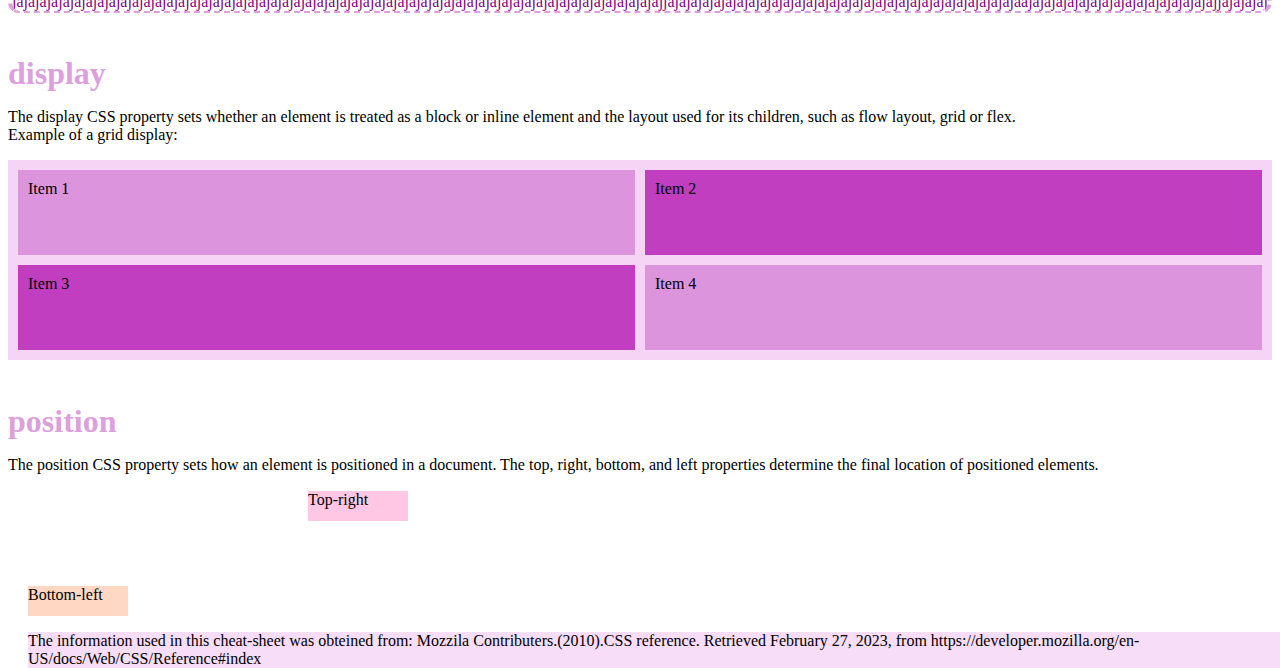
==== commit 434d9611: "Eliminated a extra item in the sheet" ====
--- a/Desarrollo web/Front/html/css_cheat_sheet.html
+++ b/Desarrollo web/Front/html/css_cheat_sheet.html
@@ -74,12 +74,6 @@
 
 <h4>Color</h4>
 <div>
-    <p> This property sets one or more background images on an element.</p>
-    <p id="background-image">This paragraph has a backroung image</p>
-</div>
-
-<h4>Color</h4>
-<div>
     <p>The color property sets the foreground color value of an element's text and text decoration. It sets the currentcolor value. 
     <br> The color can be found using different color models like: </p>
     <p id="name-color">Named-color: plum</p>
--- a/Desarrollo web/Front/css/css_cheat_sheet.css
+++ b/Desarrollo web/Front/css/css_cheat_sheet.css
@@ -323,10 +323,9 @@
     position: relative;
     bottom: -50px;
     right: -20px;
-    font-size: small;
-
-}
-
-
-
-
+
+}
+
+
+
+
